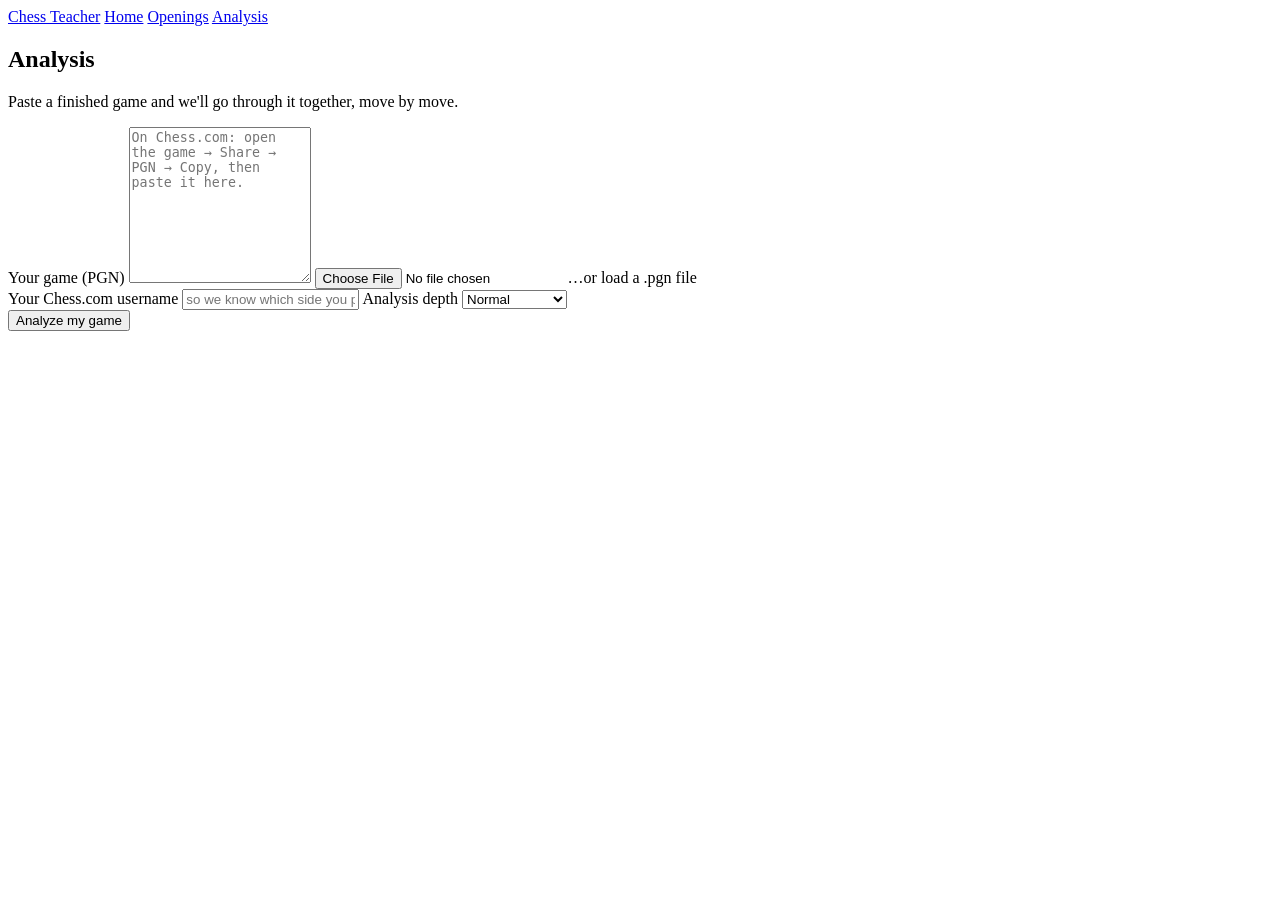
==== chess_teacher/static/analysis.html @ 1df24fac "Add an Openings trainer page - 13 openings (6 for White, 7 for Black) written as book lines with the" ====
<!doctype html>
<html lang="en">
<head>
  <meta charset="utf-8">
  <meta name="viewport" content="width=device-width, initial-scale=1">
  <title>Analysis · Chess Teacher</title>
  <link rel="stylesheet" href="/static/style.css">
</head>
<body>
  <nav class="site-nav">
    <a class="brand" href="/">Chess Teacher</a>
    <a href="/">Home</a>
    <a href="/openings">Openings</a>
    <a href="/analysis" class="active" aria-current="page">Analysis</a>
  </nav>
  <!-- Screen 1: paste the game -->
  <section id="screen-input" class="screen">
    <div class="card narrow">
      <h1>Analysis</h1>
      <p class="muted">Paste a finished game and we'll go through it together, move by move.</p>

      <label for="pgn">Your game (PGN)</label>
      <textarea id="pgn" rows="10" spellcheck="false"
        placeholder="On Chess.com: open the game → Share → PGN → Copy, then paste it here."></textarea>
      <label class="file"><input type="file" id="file" accept=".pgn,text/plain"><span>…or load a .pgn file</span></label>

      <div class="row">
        <label class="grow">Your Chess.com username
          <input type="text" id="username" placeholder="so we know which side you played" autocomplete="off">
        </label>
        <label>Analysis depth
          <select id="depth">
            <option value="12">Fast</option>
            <option value="16" selected>Normal</option>
            <option value="20">Deep (slower)</option>
          </select>
        </label>
      </div>
      <p id="error" class="error" hidden></p>
      <button id="analyze" class="primary big">Analyze my game</button>
    </div>
  </section>

  <!-- Screen 2: analyzing -->
  <section id="screen-progress" class="screen" hidden>
    <div class="card narrow center">
      <h2>Analyzing your game…</h2>
      <p class="muted">Stockfish is checking every position.</p>
      <div class="progress"><div class="bar"></div></div>
      <p class="progress-label muted"></p>
    </div>
  </section>

  <!-- Screen 3: which side were you? -->
  <section id="screen-side" class="screen" hidden>
    <div class="card narrow center">
      <h2>Which side were you?</h2>
      <p class="muted">We'll focus the review on your moves.</p>
      <div class="row center" id="side-buttons"></div>
    </div>
  </section>

  <!-- Screen 4: walkthrough -->
  <section id="screen-walk" class="screen" hidden>
    <header class="walk-head">
      <div>
        <strong id="game-title"></strong>
        <span class="muted" id="game-sub"></span>
      </div>
      <button id="new-game">New game</button>
    </header>

    <div id="timeline" class="timeline" aria-label="Game timeline"></div>

    <div class="walk">
      <div class="board-col">
        <div class="player" id="top-player"></div>
        <div class="board-wrap">
          <div class="evalbar" title="Evaluation"><div class="white-fill"></div><span class="eval-text"></span></div>
          <div class="board-area">
            <div id="board" class="board"></div>
            <svg id="arrows" class="arrows" viewBox="0 0 8 8" aria-hidden="true">
              <defs>
                <marker id="head-best" viewBox="0 0 10 10" refX="5" refY="5" markerWidth="3" markerHeight="3" orient="auto"><path d="M0 0 L10 5 L0 10 z" class="arrow-best-head"/></marker>
                <marker id="head-reply" viewBox="0 0 10 10" refX="5" refY="5" markerWidth="3" markerHeight="3" orient="auto"><path d="M0 0 L10 5 L0 10 z" class="arrow-reply-head"/></marker>
                <marker id="head-neutral" viewBox="0 0 10 10" refX="5" refY="5" markerWidth="3" markerHeight="3" orient="auto"><path d="M0 0 L10 5 L0 10 z" class="arrow-neutral-head"/></marker>
                <marker id="head-played" viewBox="0 0 10 10" refX="5" refY="5" markerWidth="3" markerHeight="3" orient="auto"><path d="M0 0 L10 5 L0 10 z" class="arrow-played-head"/></marker>
              </defs>
              <g id="arrow-layer"></g>
            </svg>
          </div>
        </div>
        <div class="player" id="bottom-player"></div>
        <div class="board-tabs" id="board-tabs">
          <button data-view="played" class="tab">Move played</button>
          <button data-view="better" class="tab">Better move</button>
        </div>
        <div class="idea-controls" id="idea-controls" hidden>
          <button id="idea-start" title="Back to the start of the idea">⏮</button>
          <button id="idea-prev" title="Previous (←)">◀</button>
          <button id="idea-play" class="primary" title="Play / pause (space)">▶</button>
          <button id="idea-next" title="Next (→)">▶|</button>
          <button id="idea-close" title="Close (Esc)">✕ Close</button>
        </div>
        <p class="caption muted" id="caption"></p>
      </div>

      <div class="card step" id="step"></div>
    </div>

    <nav class="stepper">
      <button id="prev">◀ Back</button>
      <span id="counter" class="muted"></span>
      <button id="next" class="primary">Next ▶</button>
    </nav>
    <p class="keys muted">Keys: ← → step · n next mistake · b better move · w show why better · x show why a mistake · f flip board · in "show why": ← → space Esc</p>
  </section>

  <script src="/static/board.js"></script>
  <script src="/static/analysis.js"></script>
</body>
</html>
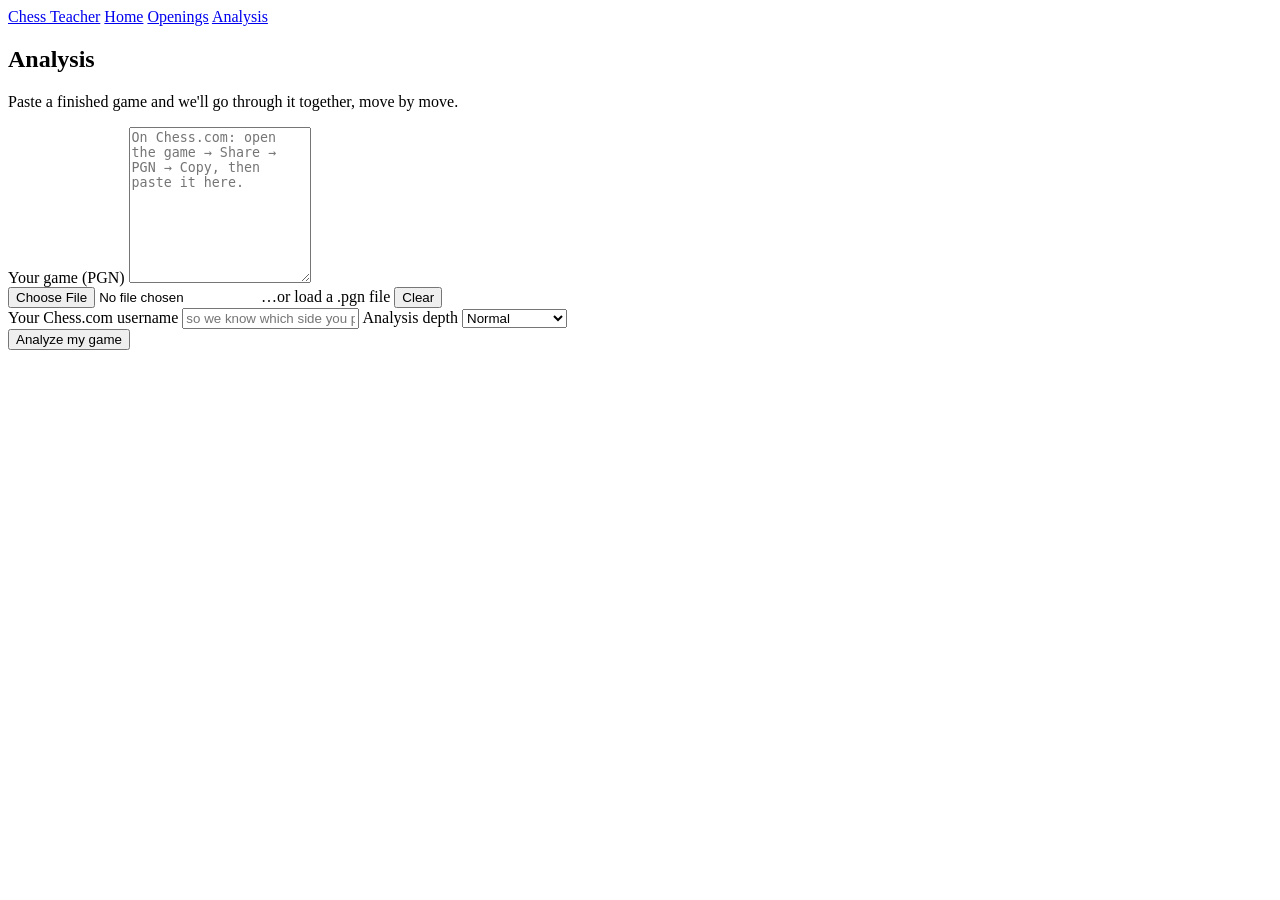
==== commit 5a258d56: "Add a Clear button for the PGN box on the Analysis page Co-Authored-By: Claude Opus 5.5 <noreply@ant" ====
--- a/chess_teacher/static/analysis.html
+++ b/chess_teacher/static/analysis.html
@@ -22,7 +22,10 @@
       <label for="pgn">Your game (PGN)</label>
       <textarea id="pgn" rows="10" spellcheck="false"
         placeholder="On Chess.com: open the game → Share → PGN → Copy, then paste it here."></textarea>
-      <label class="file"><input type="file" id="file" accept=".pgn,text/plain"><span>…or load a .pgn file</span></label>
+      <div class="pgn-tools">
+        <label class="file"><input type="file" id="file" accept=".pgn,text/plain"><span>…or load a .pgn file</span></label>
+        <button type="button" id="clear-pgn" class="small-button">Clear</button>
+      </div>
 
       <div class="row">
         <label class="grow">Your Chess.com username
@@ -81,6 +84,7 @@
             <div id="board" class="board"></div>
             <svg id="arrows" class="arrows" viewBox="0 0 8 8" aria-hidden="true">
               <defs>
+                <marker id="head-last" viewBox="0 0 10 10" refX="5" refY="5" markerWidth="3" markerHeight="3" orient="auto"><path d="M0 0 L10 5 L0 10 z" class="arrow-last-head"/></marker>
                 <marker id="head-best" viewBox="0 0 10 10" refX="5" refY="5" markerWidth="3" markerHeight="3" orient="auto"><path d="M0 0 L10 5 L0 10 z" class="arrow-best-head"/></marker>
                 <marker id="head-reply" viewBox="0 0 10 10" refX="5" refY="5" markerWidth="3" markerHeight="3" orient="auto"><path d="M0 0 L10 5 L0 10 z" class="arrow-reply-head"/></marker>
                 <marker id="head-neutral" viewBox="0 0 10 10" refX="5" refY="5" markerWidth="3" markerHeight="3" orient="auto"><path d="M0 0 L10 5 L0 10 z" class="arrow-neutral-head"/></marker>
@@ -91,10 +95,6 @@
           </div>
         </div>
         <div class="player" id="bottom-player"></div>
-        <div class="board-tabs" id="board-tabs">
-          <button data-view="played" class="tab">Move played</button>
-          <button data-view="better" class="tab">Better move</button>
-        </div>
         <div class="idea-controls" id="idea-controls" hidden>
           <button id="idea-start" title="Back to the start of the idea">⏮</button>
           <button id="idea-prev" title="Previous (←)">◀</button>
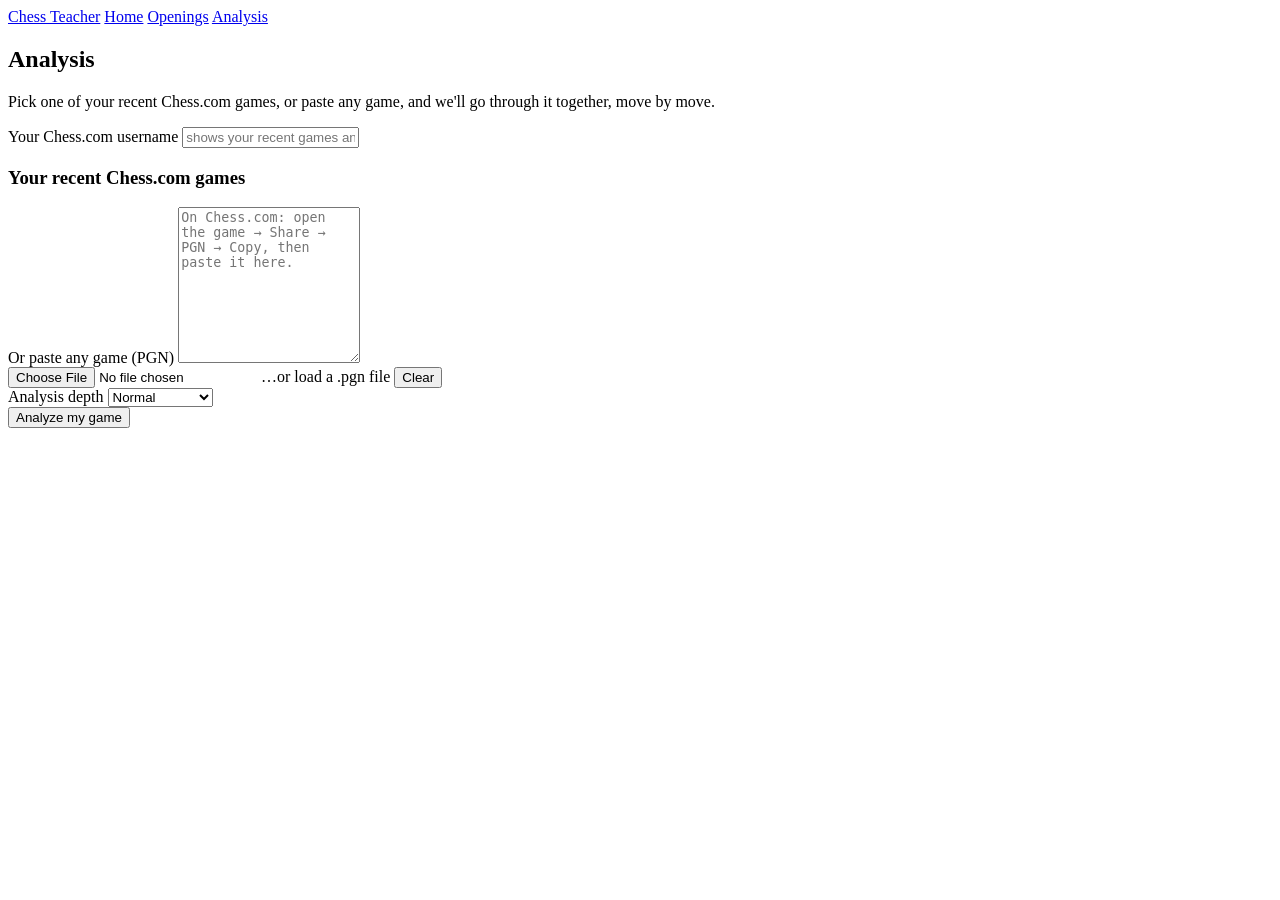
==== commit b040c6dc: "Analysis: list your recent Chess.com games to analyze with one click Fetches the player's last two m" ====
--- a/chess_teacher/static/analysis.html
+++ b/chess_teacher/static/analysis.html
@@ -17,9 +17,15 @@
   <section id="screen-input" class="screen">
     <div class="card narrow">
       <h1>Analysis</h1>
-      <p class="muted">Paste a finished game and we'll go through it together, move by move.</p>
+      <p class="muted">Pick one of your recent Chess.com games, or paste any game, and we'll go through it together, move by move.</p>
 
-      <label for="pgn">Your game (PGN)</label>
+      <label class="grow">Your Chess.com username
+        <input type="text" id="username" placeholder="shows your recent games and which side you played" autocomplete="off">
+      </label>
+      <h3>Your recent Chess.com games</h3>
+      <div id="recent" class="recent"></div>
+
+      <label for="pgn">Or paste any game (PGN)</label>
       <textarea id="pgn" rows="10" spellcheck="false"
         placeholder="On Chess.com: open the game → Share → PGN → Copy, then paste it here."></textarea>
       <div class="pgn-tools">
@@ -28,9 +34,6 @@
       </div>
 
       <div class="row">
-        <label class="grow">Your Chess.com username
-          <input type="text" id="username" placeholder="so we know which side you played" autocomplete="off">
-        </label>
         <label>Analysis depth
           <select id="depth">
             <option value="12">Fast</option>
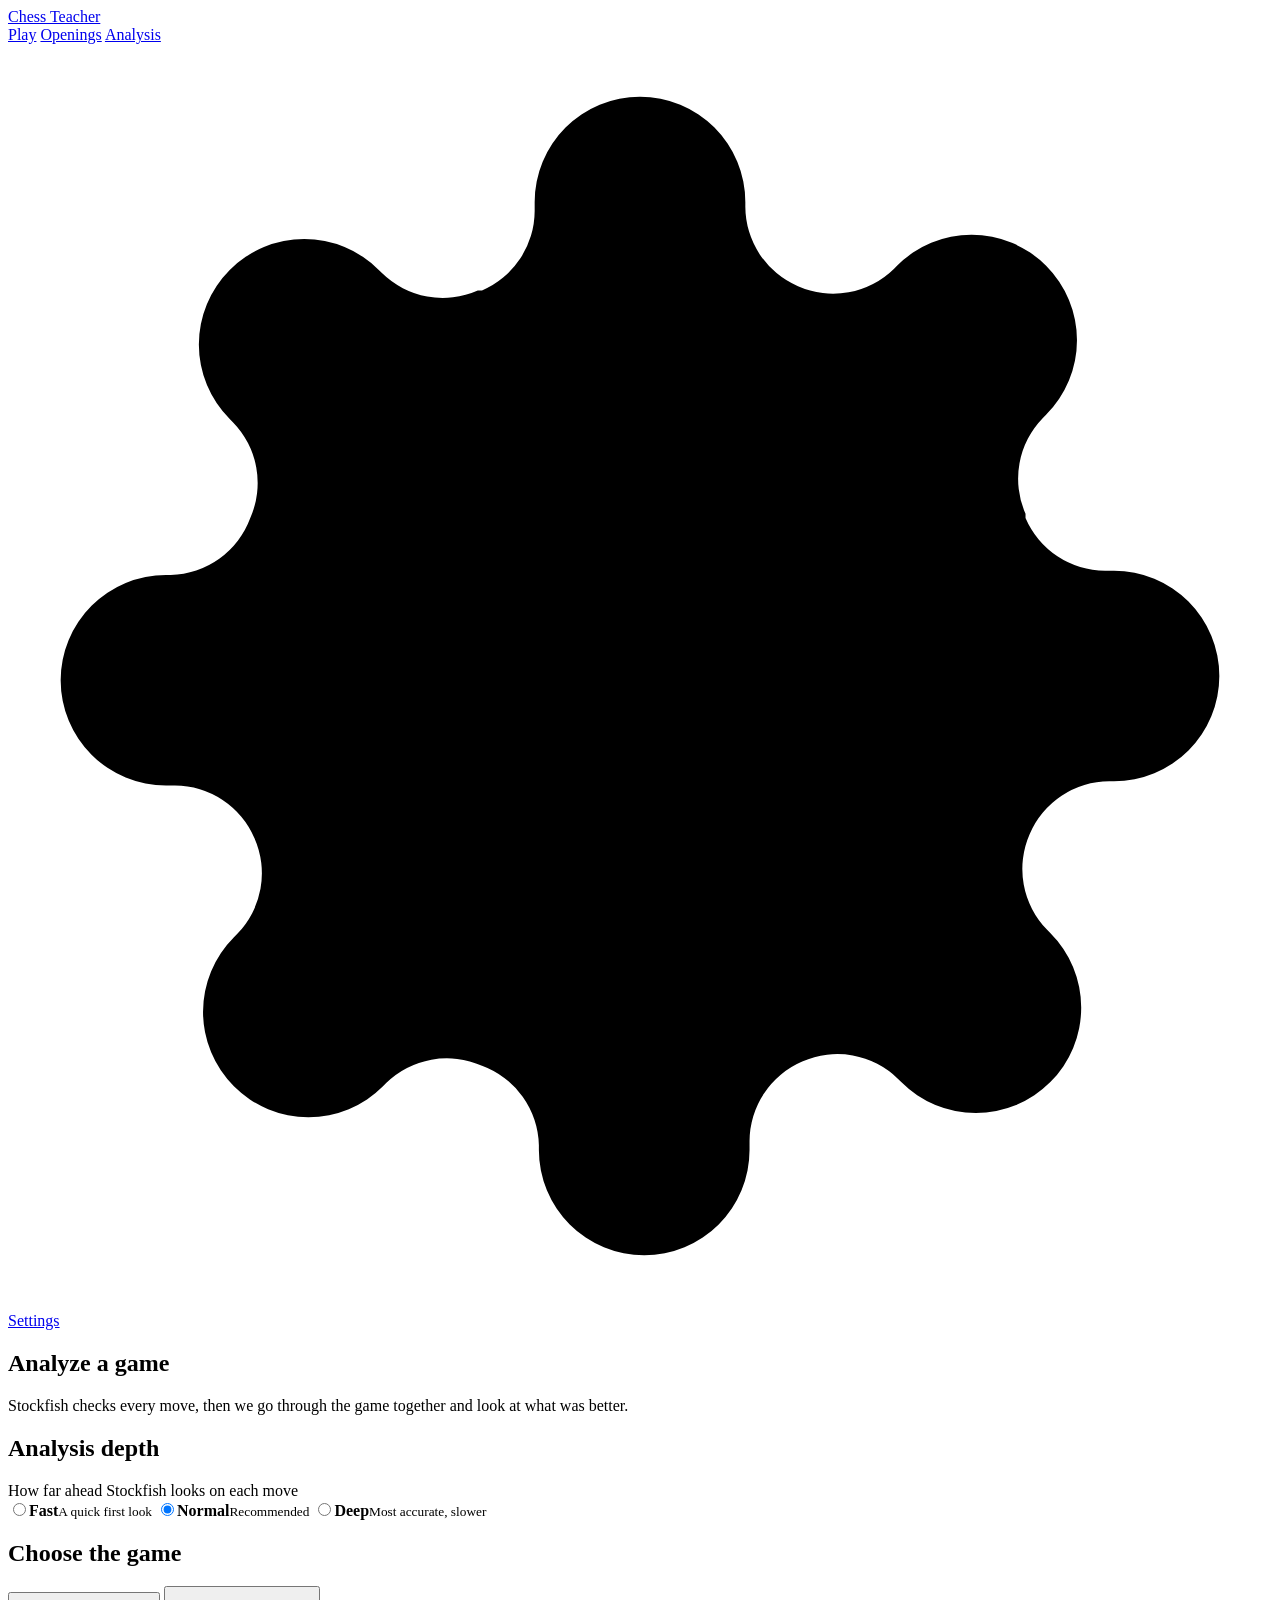
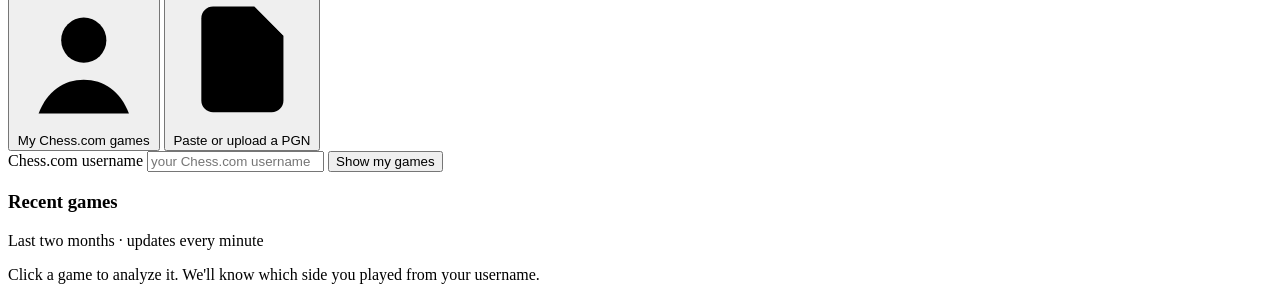
==== commit 615c687c: "Redesign the site ("Night Study") and add a Settings page - New dark look on every page: slate backg" ====
--- a/chess_teacher/static/analysis.html
+++ b/chess_teacher/static/analysis.html
@@ -4,47 +4,91 @@
   <meta charset="utf-8">
   <meta name="viewport" content="width=device-width, initial-scale=1">
   <title>Analysis · Chess Teacher</title>
+  <script src="/static/settings.js"></script>
+  <link rel="preconnect" href="https://fonts.googleapis.com">
+  <link rel="preconnect" href="https://fonts.gstatic.com" crossorigin>
+  <link rel="stylesheet" href="https://fonts.googleapis.com/css2?family=Inter:wght@400;500;600;700&family=JetBrains+Mono:wght@400;500;700&family=Outfit:wght@600;700&display=swap">
   <link rel="stylesheet" href="/static/style.css">
 </head>
 <body>
-  <nav class="site-nav">
-    <a class="brand" href="/">Chess Teacher</a>
-    <a href="/">Home</a>
-    <a href="/openings">Openings</a>
-    <a href="/analysis" class="active" aria-current="page">Analysis</a>
-  </nav>
+  <header class="site-header">
+    <nav class="site-nav">
+      <a class="brand" href="/"><span class="logo"><img src="/static/pieces/bN.svg" alt=""></span>Chess Teacher</a>
+      <div class="links">
+        <a href="/">Play</a>
+        <a href="/openings">Openings</a>
+        <a href="/analysis" class="active" aria-current="page">Analysis</a>
+      </div>
+      <a href="/settings" class="settings-link" aria-label="Settings"><svg viewBox="0 0 24 24" aria-hidden="true"><circle cx="12" cy="12" r="3"/><path d="M19.4 15a1.65 1.65 0 0 0 .33 1.82l.06.06a2 2 0 1 1-2.83 2.83l-.06-.06a1.65 1.65 0 0 0-1.82-.33 1.65 1.65 0 0 0-1 1.51V21a2 2 0 1 1-4 0v-.09A1.65 1.65 0 0 0 9 19.4a1.65 1.65 0 0 0-1.82.33l-.06.06a2 2 0 1 1-2.83-2.83l.06-.06a1.65 1.65 0 0 0 .33-1.82 1.65 1.65 0 0 0-1.51-1H3a2 2 0 1 1 0-4h.09A1.65 1.65 0 0 0 4.6 9a1.65 1.65 0 0 0-.33-1.82l-.06-.06a2 2 0 1 1 2.83-2.83l.06.06a1.65 1.65 0 0 0 1.82.33H9a1.65 1.65 0 0 0 1-1.51V3a2 2 0 1 1 4 0v.09a1.65 1.65 0 0 0 1 1.51 1.65 1.65 0 0 0 1.82-.33l.06-.06a2 2 0 1 1 2.83 2.83l-.06.06a1.65 1.65 0 0 0-.33 1.82V9a1.65 1.65 0 0 0 1.51 1H21a2 2 0 1 1 0 4h-.09a1.65 1.65 0 0 0-1.51 1z"/></svg><span>Settings</span></a>
+    </nav>
+  </header>
+
   <!-- Screen 1: paste the game -->
-  <section id="screen-input" class="screen">
-    <div class="card narrow">
-      <h1>Analysis</h1>
-      <p class="muted">Pick one of your recent Chess.com games, or paste any game, and we'll go through it together, move by move.</p>
+  <section id="screen-input" class="screen start">
+    <div class="start-head">
+      <h1>Analyze a game</h1>
+      <p class="muted">Stockfish checks every move, then we go through the game together and look at what was better.</p>
+    </div>
 
-      <label class="grow">Your Chess.com username
-        <input type="text" id="username" placeholder="shows your recent games and which side you played" autocomplete="off">
-      </label>
-      <h3>Your recent Chess.com games</h3>
-      <div id="recent" class="recent"></div>
+    <section class="card" aria-labelledby="depth-label">
+      <div class="section-title">
+        <h2 id="depth-label">Analysis depth</h2>
+        <span>How far ahead Stockfish looks on each move</span>
+      </div>
+      <div class="depth-options" role="radiogroup" aria-labelledby="depth-label">
+        <label class="depth-option"><input type="radio" name="depth" value="12"><span class="dot" aria-hidden="true"></span><span><strong>Fast</strong><small>A quick first look</small></span></label>
+        <label class="depth-option"><input type="radio" name="depth" value="16" checked><span class="dot" aria-hidden="true"></span><span><strong>Normal</strong><small>Recommended</small></span></label>
+        <label class="depth-option"><input type="radio" name="depth" value="20"><span class="dot" aria-hidden="true"></span><span><strong>Deep</strong><small>Most accurate, slower</small></span></label>
+      </div>
+    </section>
 
-      <label for="pgn">Or paste any game (PGN)</label>
-      <textarea id="pgn" rows="10" spellcheck="false"
-        placeholder="On Chess.com: open the game → Share → PGN → Copy, then paste it here."></textarea>
-      <div class="pgn-tools">
-        <label class="file"><input type="file" id="file" accept=".pgn,text/plain"><span>…or load a .pgn file</span></label>
-        <button type="button" id="clear-pgn" class="small-button">Clear</button>
+    <section class="card source-card">
+      <div class="section-title"><h2>Choose the game</h2></div>
+      <div class="tabs" role="tablist" aria-label="Where the game comes from">
+        <button role="tab" id="tab-chesscom" data-tab="chesscom" aria-controls="panel-chesscom">
+          <svg viewBox="0 0 24 24" aria-hidden="true"><circle cx="12" cy="8" r="4"/><path d="M4 21c1.5-4 4.5-6 8-6s6.5 2 8 6"/></svg>
+          My Chess.com games
+        </button>
+        <button role="tab" id="tab-pgn" data-tab="pgn" aria-controls="panel-pgn">
+          <svg viewBox="0 0 24 24" aria-hidden="true"><path d="M14 3H7a2 2 0 0 0-2 2v14a2 2 0 0 0 2 2h10a2 2 0 0 0 2-2V8z"/><path d="M14 3v5h5M9 13h6M9 17h6"/></svg>
+          Paste or upload a PGN
+        </button>
       </div>
 
-      <div class="row">
-        <label>Analysis depth
-          <select id="depth">
-            <option value="12">Fast</option>
-            <option value="16" selected>Normal</option>
-            <option value="20">Deep (slower)</option>
-          </select>
+      <div id="panel-chesscom" class="tab-panel" role="tabpanel" aria-labelledby="tab-chesscom">
+        <div class="user-row">
+          <label class="grow">Chess.com username
+            <input type="text" id="username" placeholder="your Chess.com username" autocomplete="off">
+          </label>
+          <button type="button" id="show-games">Show my games</button>
+        </div>
+        <div class="recent-head">
+          <h3>Recent games</h3>
+          <span>Last two months · updates every minute</span>
+        </div>
+        <div id="recent" class="recent"></div>
+        <p class="muted small">Click a game to analyze it. We'll know which side you played from your username.</p>
+      </div>
+
+      <div id="panel-pgn" class="tab-panel" role="tabpanel" aria-labelledby="tab-pgn" hidden>
+        <label class="dropzone" id="dropzone">
+          <input type="file" id="file" accept=".pgn,text/plain">
+          <svg viewBox="0 0 24 24" aria-hidden="true"><path d="M12 16V4M7 9l5-5 5 5"/><path d="M4 16v3a2 2 0 0 0 2 2h12a2 2 0 0 0 2-2v-3"/></svg>
+          <strong>Drop a .pgn file here</strong>
+          <span class="muted small">Any game works, yours or someone else's.</span>
+          <span class="fake-button">Choose a file</span>
         </label>
+        <div class="or">or paste it</div>
+        <div class="pgn-head">
+          <label for="pgn">PGN</label>
+          <button type="button" id="clear-pgn" class="small-button">Clear</button>
+        </div>
+        <textarea id="pgn" rows="8" spellcheck="false"
+          placeholder="On Chess.com: open the game → Share → PGN → Copy, then paste it here."></textarea>
+        <button id="analyze" class="primary big">Analyze this game</button>
       </div>
       <p id="error" class="error" hidden></p>
-      <button id="analyze" class="primary big">Analyze my game</button>
-    </div>
+    </section>
   </section>
 
   <!-- Screen 2: analyzing -->
@@ -70,10 +114,13 @@
   <section id="screen-walk" class="screen" hidden>
     <header class="walk-head">
       <div>
-        <strong id="game-title"></strong>
-        <span class="muted" id="game-sub"></span>
+        <h1 id="game-title"></h1>
+        <div class="chips" id="game-sub"></div>
       </div>
-      <button id="new-game">New game</button>
+      <div class="row">
+        <button id="next-mistake">Next mistake</button>
+        <button id="new-game">Analyze another game</button>
+      </div>
     </header>
 
     <div id="timeline" class="timeline" aria-label="Game timeline"></div>
@@ -106,17 +153,28 @@
           <button id="idea-close" title="Close (Esc)">✕ Close</button>
         </div>
         <p class="caption muted" id="caption"></p>
+        <nav class="stepper" aria-label="Step through the game">
+          <button id="prev">◀ Back</button>
+          <span id="counter" class="muted"></span>
+          <button id="next" class="primary">Next ▶</button>
+        </nav>
       </div>
 
       <div class="card step" id="step"></div>
     </div>
 
-    <nav class="stepper">
-      <button id="prev">◀ Back</button>
-      <span id="counter" class="muted"></span>
-      <button id="next" class="primary">Next ▶</button>
-    </nav>
-    <p class="keys muted">Keys: ← → step · n next mistake · b better move · w show why better · x show why a mistake · f flip board · in "show why": ← → space Esc</p>
+    <div class="walk-extra">
+      <section class="card" aria-label="Moves">
+        <h3>Moves</h3>
+        <div id="move-list" class="move-list"></div>
+      </section>
+      <section class="card" aria-label="Game report">
+        <h3>Game report</h3>
+        <div id="report"></div>
+      </section>
+    </div>
+
+    <p class="keys">Keys: ← → step · n next mistake · b better move · w show why better · x show why a mistake · f flip board · in "show why": ← → space Esc</p>
   </section>
 
   <script src="/static/board.js"></script>
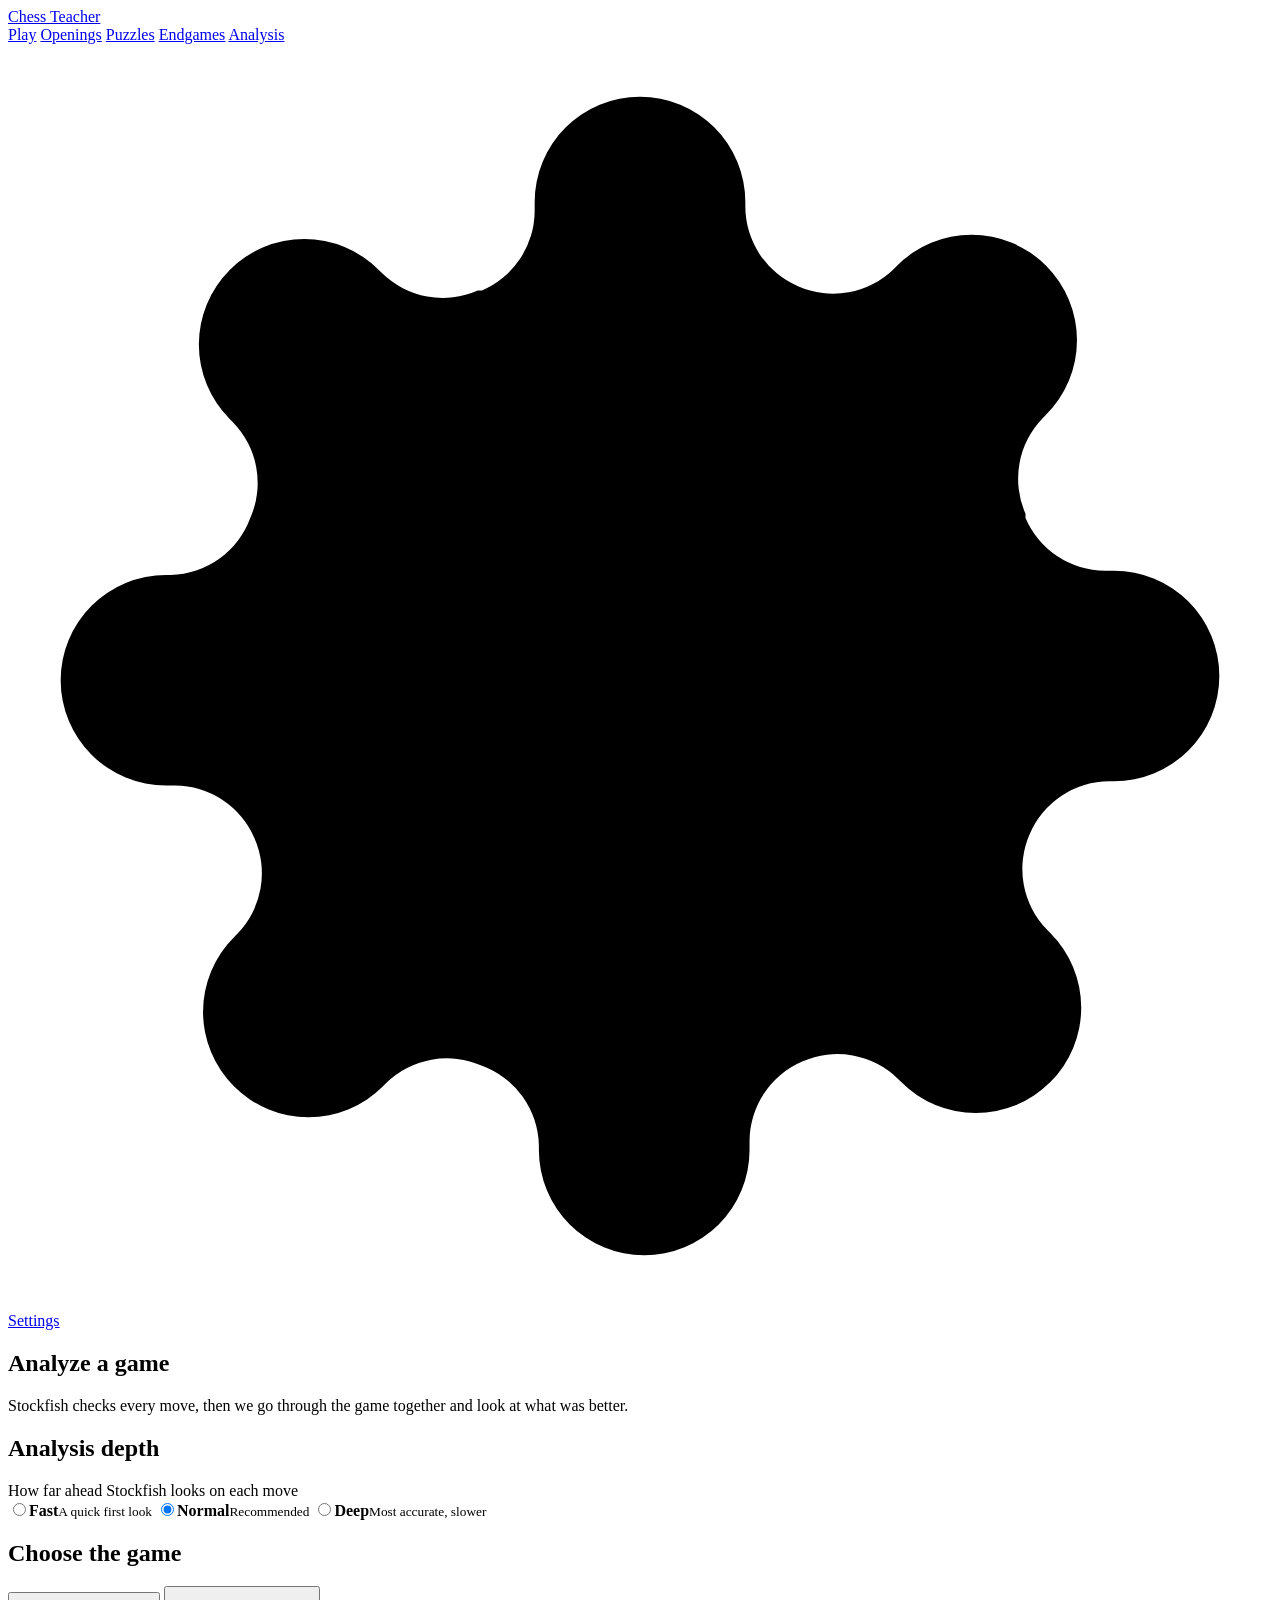
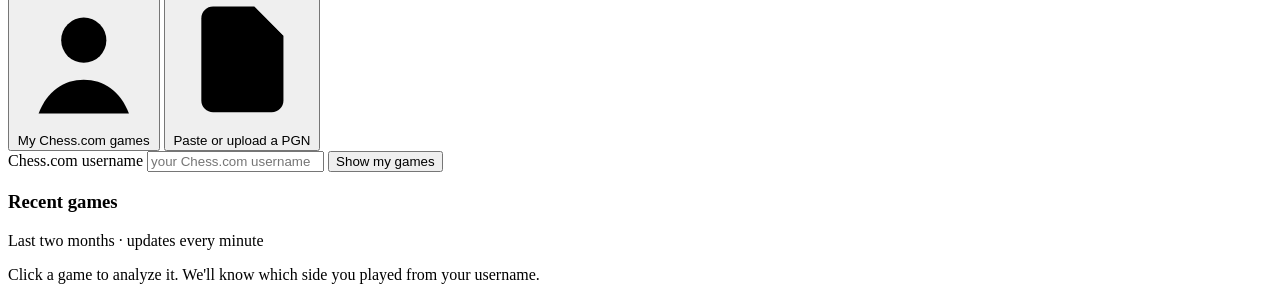
==== commit 5d98de71: "Add puzzles, endgame drills, safety check, and redesign Openings and Endgames - Puzzles page built f" ====
--- a/chess_teacher/static/analysis.html
+++ b/chess_teacher/static/analysis.html
@@ -17,6 +17,8 @@
       <div class="links">
         <a href="/">Play</a>
         <a href="/openings">Openings</a>
+        <a href="/puzzles">Puzzles</a>
+        <a href="/endgames">Endgames</a>
         <a href="/analysis" class="active" aria-current="page">Analysis</a>
       </div>
       <a href="/settings" class="settings-link" aria-label="Settings"><svg viewBox="0 0 24 24" aria-hidden="true"><circle cx="12" cy="12" r="3"/><path d="M19.4 15a1.65 1.65 0 0 0 .33 1.82l.06.06a2 2 0 1 1-2.83 2.83l-.06-.06a1.65 1.65 0 0 0-1.82-.33 1.65 1.65 0 0 0-1 1.51V21a2 2 0 1 1-4 0v-.09A1.65 1.65 0 0 0 9 19.4a1.65 1.65 0 0 0-1.82.33l-.06.06a2 2 0 1 1-2.83-2.83l.06-.06a1.65 1.65 0 0 0 .33-1.82 1.65 1.65 0 0 0-1.51-1H3a2 2 0 1 1 0-4h.09A1.65 1.65 0 0 0 4.6 9a1.65 1.65 0 0 0-.33-1.82l-.06-.06a2 2 0 1 1 2.83-2.83l.06.06a1.65 1.65 0 0 0 1.82.33H9a1.65 1.65 0 0 0 1-1.51V3a2 2 0 1 1 4 0v.09a1.65 1.65 0 0 0 1 1.51 1.65 1.65 0 0 0 1.82-.33l.06-.06a2 2 0 1 1 2.83 2.83l-.06.06a1.65 1.65 0 0 0-.33 1.82V9a1.65 1.65 0 0 0 1.51 1H21a2 2 0 1 1 0 4h-.09a1.65 1.65 0 0 0-1.51 1z"/></svg><span>Settings</span></a>
@@ -131,7 +133,7 @@
         <div class="board-wrap">
           <div class="evalbar" title="Evaluation"><div class="white-fill"></div><span class="eval-text"></span></div>
           <div class="board-area">
-            <div id="board" class="board"></div>
+            <div id="board" class="board explorable" aria-label="Chess board: move a piece to try your own line"></div>
             <svg id="arrows" class="arrows" viewBox="0 0 8 8" aria-hidden="true">
               <defs>
                 <marker id="head-last" viewBox="0 0 10 10" refX="5" refY="5" markerWidth="3" markerHeight="3" orient="auto"><path d="M0 0 L10 5 L0 10 z" class="arrow-last-head"/></marker>
@@ -145,6 +147,13 @@
           </div>
         </div>
         <div class="player" id="bottom-player"></div>
+        <div class="explore-bar" id="explore-bar" hidden>
+          <div class="explore-line"><span class="explore-title">Your line</span><span class="explore-moves" id="line-moves"></span></div>
+          <div class="explore-buttons">
+            <button id="line-back" title="Back one move (←)" aria-label="Back one move">◀</button>
+            <button id="line-forward" title="Forward one move (→)" aria-label="Forward one move">▶</button>
+          </div>
+        </div>
         <div class="idea-controls" id="idea-controls" hidden>
           <button id="idea-start" title="Back to the start of the idea">⏮</button>
           <button id="idea-prev" title="Previous (←)">◀</button>
@@ -174,10 +183,11 @@
       </section>
     </div>
 
-    <p class="keys">Keys: ← → step · n next mistake · b better move · w show why better · x show why a mistake · f flip board · in "show why": ← → space Esc</p>
+    <p class="keys">Keys: ← → step · n next mistake · b better move · w show why better · x show why a mistake · f flip board · in "show why": ← → space Esc · move a piece to try your own line: ← → step through it, Esc back to the game</p>
   </section>
 
   <script src="/static/board.js"></script>
+  <script src="/static/puzzle-store.js"></script>
   <script src="/static/analysis.js"></script>
 </body>
 </html>
